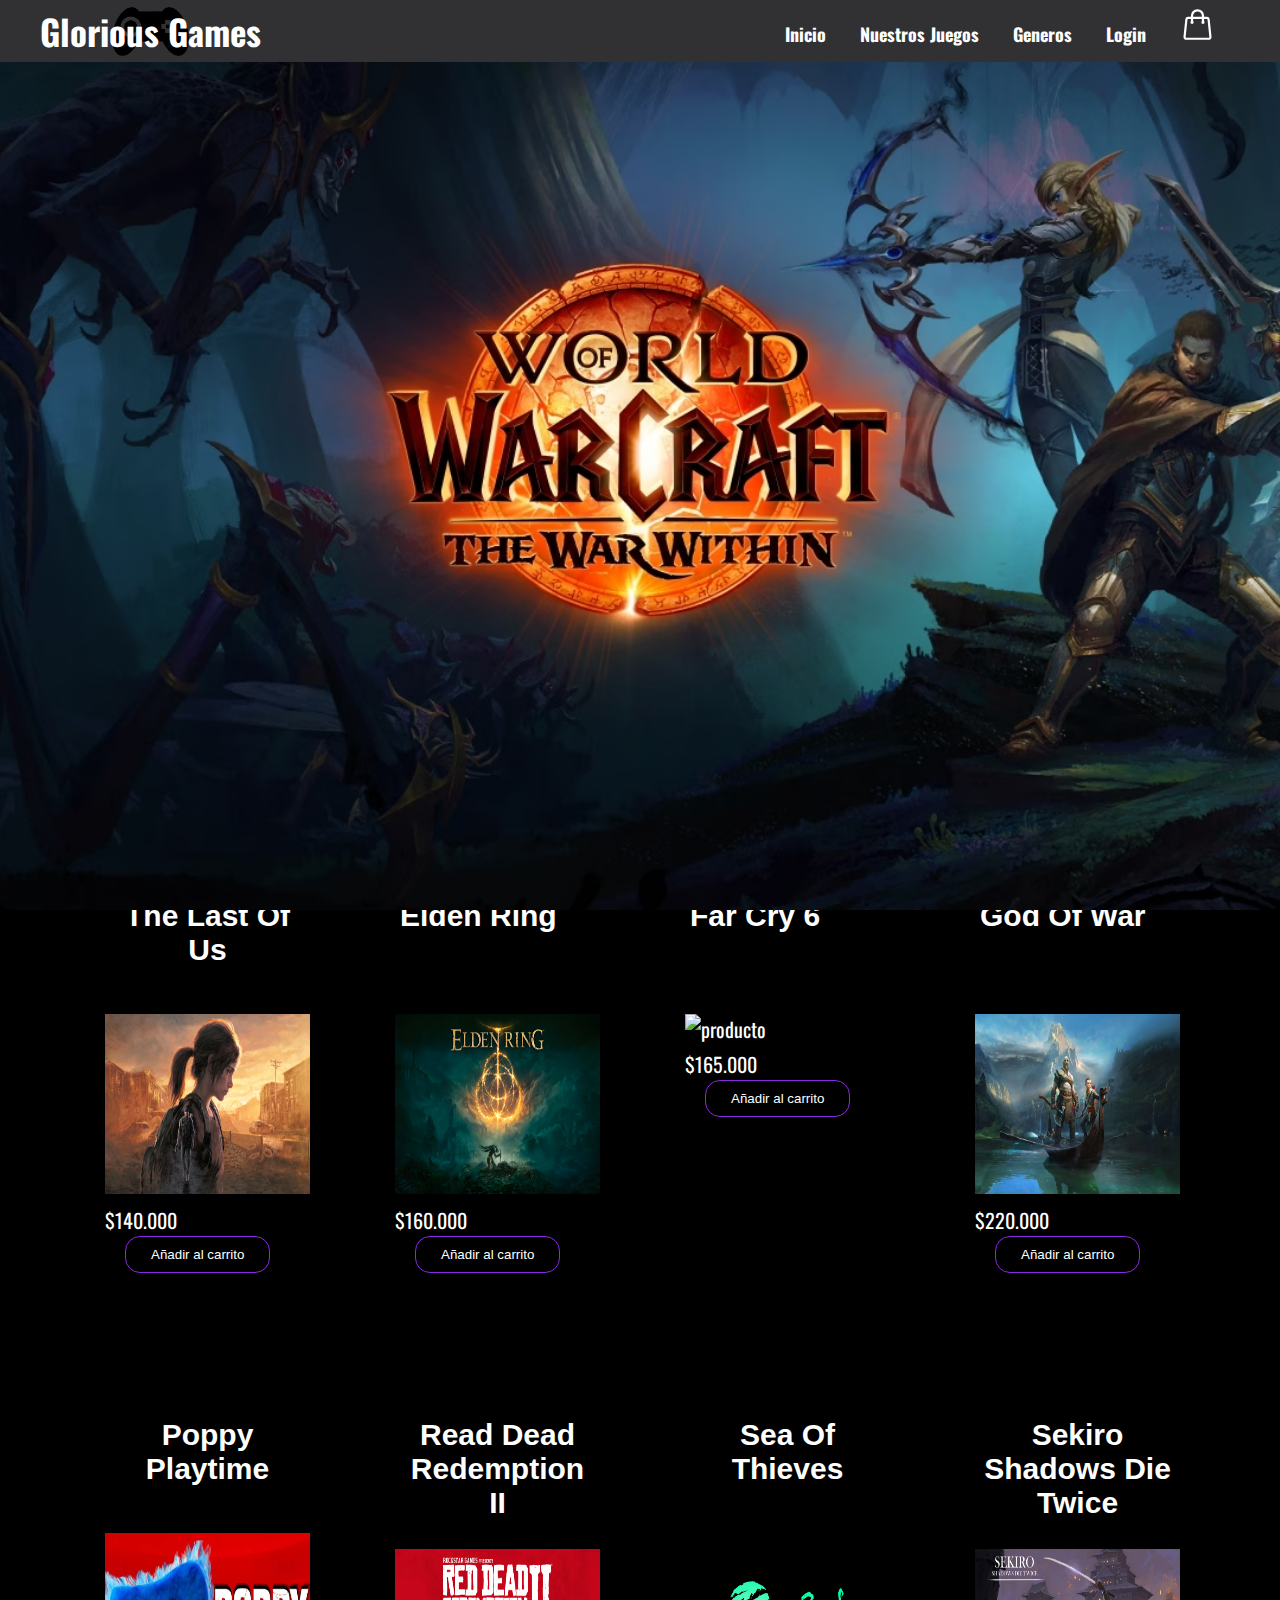
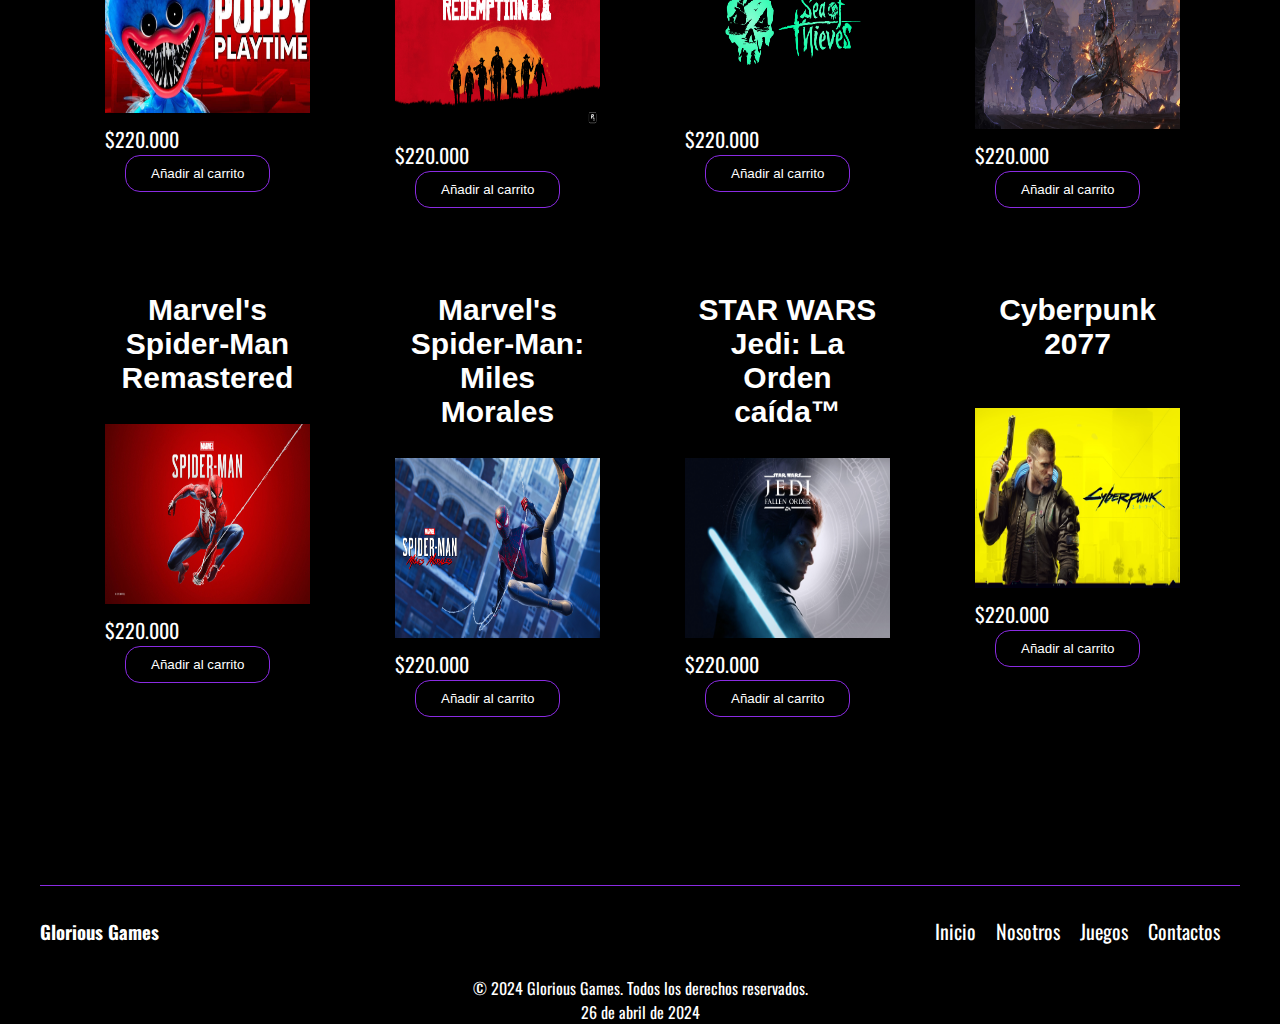
==== aventura.html @ 78b3a60c "catalogo por generos, cree los html para cada genero" ====
<!DOCTYPE html>
<html lang="es">
  <head>
    <meta charset="UTF-8" />
    <meta name="viewport" content="width=device-width, initial-scale=1.0" />
    <title>Glorius Games</title>
    <link rel="icon" href="/assets/Logo.png" type="image/x-icon" />
    <link rel="stylesheet" href="/css/stlye.css" />
    <link rel="stylesheet" href="/css/modalStyle.css" />
    <link rel="stylesheet" href="/css/carousel.css" />
  </head>
  <body>
    <header class="header">
      <div class="menu container-4">
        <a href="" class="logo" class="link">Glorious Games</a>
        <input type="checkbox" id="menu" />
        <label for="menu"
          ><img
            class="menu-hamburguesa"
            src="/assets/Menu Hamburguesa.png"
            alt=""
          />
        </label>
        <nav class="navbar">
          <ul>
            <li><a href="index.html#inicio">Inicio</a></li>
            <li class="lista-padre">
              <a href="#Nuestros-juegos">Nuestros Juegos</a>
              <ul class="lista-anidada">
                <li><a href="#ofertas">Ofertas</a></li>
                <li><a href="#juegosMasVendidos">Juegos mas vendidos</a></li>
              </ul>
            </li>
            <li class="lista-padre">
              <a href="#">Generos</a>
              <ul class="lista-anidada">
                <li><a href="shooters.html#shooters">Shooters</a></li>
                <li>
                  <a href="mundoAbierto.html#mundoabierto">Mundo Abierto</a>
                </li>
                <li><a href="horror.html#horror">Horror</a></li>
                <li><a href="peleas.html#peleas">Peleas</a></li>
                <li><a href="aventura.html#aventura">Aventura</a></li>
              </ul>
            </li>
            <li><a href="login.html" class="btn-1">Login</a></li>
            <!-- <li><a href="#"><img class="logo-carrito" src="/assets/Carrito de compras.png" alt=""></a></li> -->
            <li>
              <a href="#"
                ><svg
                  class="logo-carrito"
                  xmlns="http://www.w3.org/2000/svg"
                  fill="none"
                  viewBox="0 0 24 24"
                  stroke-width="1.5"
                  stroke="currentColor"
                  class="w-6 h-6"
                >
                  <path
                    stroke-linecap="round"
                    stroke-linejoin="round"
                    d="M15.75 10.5V6a3.75 3.75 0 1 0-7.5 0v4.5m11.356-1.993 1.263 12c.07.665-.45 1.243-1.119 1.243H4.25a1.125 1.125 0 0 1-1.12-1.243l1.264-12A1.125 1.125 0 0 1 5.513 7.5h12.974c.576 0 1.059.435 1.119 1.007ZM8.625 10.5a.375.375 0 1 1-.75 0 .375.375 0 0 1 .75 0Zm7.5 0a.375.375 0 1 1-.75 0 .375.375 0 0 1 .75 0Z"
                  />
                </svg>
              </a>
            </li>
          </ul>
        </nav>
      </div>
      <div class="header-content container"></div>
      <div class="slider-container">
        <div class="slider position"></div>
      </div>
    </header>
    <section id="Nuestros-juegos" class="games container-1">
      <h2 class="link" id="aventura">Aventura</h2>
      <hr />
      <div class="box-container-1">
        <div class="box-1">
          <div class="content">
            <div class="info-producto">
              <button class="open-modal" data-modal-id="modal2">
                The Last Of Us
              </button>

              <figure>
                <img
                  class="class-img"
                  src="/assets/The Last Of Us/the-last-of-us-part-1-remake-joel-ellie-4k-wallpaper-uhdpaper.com-319@1@h.jpg"
                  alt="producto"
                />
              </figure>

              <div class="container-modal" id="modal2">
                <div class="content-modal">
                  <h2>The Last Of Us</h2>
                  <video
                    class="video-frame"
                    src="/assets/The Last Of Us/tlou.mp4"
                    controls
                  ></video>
                  <p class="info-game">
                    Disfruta de la emotiva historia y los inolvidables
                    personajes de The Last of Us, ganador de más de 200 premios
                    de Juego del Año.
                  </p>
                  <div class="carousel">
                    <div class="carousel-images">
                      <img
                        src="/assets/World Of Warcraft/EpicEdition-thumbnail.avif"
                        alt="Image 1"
                        onclick="openFullscreen(this)"
                      />
                      <img
                        src="/assets/World Of Warcraft/Delves.avif"
                        alt="Image 2"
                        onclick="openFullscreen(this)"
                      />
                      <img
                        src="/assets/World Of Warcraft/HeroTalents.avif"
                        alt="Image 3"
                        onclick="openFullscreen(this)"
                      />
                      <img
                        src="/assets/World Of Warcraft/TheEarthen.avif"
                        alt="Image 4"
                        onclick="openFullscreen(this)"
                      />
                      <img
                        src="/assets/World Of Warcraft/Warbands.avif"
                        alt="Image 5"
                        onclick="openFullscreen(this)"
                      />
                    </div>
                  </div>

                  <div class="fullscreen-image">
                    <img src="" alt="Fullscreen Image" class="fullscreen-img" />
                  </div>

                  <div class="precio">
                    <p>$140.000</p>
                    <button class="boton-comprar">Añadir al carrito</button>
                  </div>
                  <div class="btn-cerrar">
                    <button class="close-modal">Volver</button>
                  </div>
                </div>
              </div>
              <p>$140.000</p>
              <button class="boton-comprar">Añadir al carrito</button>
              <br />
            </div>
          </div>
        </div>

        <div class="box-1">
          <div class="content">
            <div class="info-producto">
              <button class="open-modal" data-modal-id="modal6">
                Elden Ring
              </button>

              <figure>
                <img
                  class="class-img"
                  src="/assets/Elden Ring/Elden Ring.jpg"
                  alt="producto"
                />
              </figure>

              <div class="container-modal" id="modal6">
                <div class="content-modal">
                  <h2>Elden Ring</h2>
                  <video
                    class="video-frame"
                    src="/assets/The Last Of Us/tlou.mp4"
                    controls
                  ></video>
                  <p class="info-game">
                    EL NUEVO JUEGO DE ROL Y ACCIÓN DE AMBIENTACIÓN FANTÁSTICA.
                    Álzate, Sinluz, y que la gracia te guíe para abrazar el
                    poder del Círculo de Elden y encumbrarte como señor del
                    Círculo en las Tierras Intermedias.
                  </p>
                  <div class="carousel">
                    <div class="carousel-images">
                      <img
                        src="/assets/"
                        alt="Image 1"
                        onclick="openFullscreen(this)"
                      />
                      <img
                        src="/assets/"
                        alt="Image 2"
                        onclick="openFullscreen(this)"
                      />
                      <img
                        src="/assets/"
                        alt="Image 3"
                        onclick="openFullscreen(this)"
                      />
                      <img
                        src="/assets/"
                        alt="Image 4"
                        onclick="openFullscreen(this)"
                      />
                      <img
                        src="/assets/"
                        alt="Image 5"
                        onclick="openFullscreen(this)"
                      />
                    </div>
                  </div>

                  <div class="fullscreen-image">
                    <img src="" alt="Fullscreen Image" class="fullscreen-img" />
                  </div>

                  <div class="precio">
                    <p>$160.000</p>
                    <button class="boton-comprar">Añadir al carrito</button>
                  </div>
                  <div class="btn-cerrar">
                    <button class="close-modal">Volver</button>
                  </div>
                </div>
              </div>
              <p>$160.000</p>
              <button class="boton-comprar">Añadir al carrito</button>
              <br />
            </div>
          </div>
        </div>

        <div class="box-1">
          <div class="content">
            <div class="info-producto">
              <button class="open-modal" data-modal-id="modal8">
                Far Cry 6
              </button>

              <figure>
                <img
                  class="class-img"
                  src="/assets/Far Cry 6/Far Cry 6.jpg"
                  alt="producto"
                />
              </figure>

              <div class="container-modal" id="modal8">
                <div class="content-modal">
                  <h2>Far Cry 6</h2>
                  <video
                    class="video-frame"
                    src="/assets/The Last Of Us/tlou.mp4"
                    controls
                  ></video>
                  <p class="info-game">
                    Experimenta la adrenalina de una revolución guerrillera
                    moderna. Gracias a unos paisajes impresionantes, unos
                    tiroteos brutales y una gran variedad de experiencias de
                    juego, nunca ha habido mejor momento para unirte a la lucha.
                  </p>
                  <div class="carousel">
                    <div class="carousel-images">
                      <img
                        src="/assets/"
                        alt="Image 1"
                        onclick="openFullscreen(this)"
                      />
                      <img
                        src="/assets/"
                        alt="Image 2"
                        onclick="openFullscreen(this)"
                      />
                      <img
                        src="/assets/"
                        alt="Image 3"
                        onclick="openFullscreen(this)"
                      />
                      <img
                        src="/assets/"
                        alt="Image 4"
                        onclick="openFullscreen(this)"
                      />
                      <img
                        src="/assets/"
                        alt="Image 5"
                        onclick="openFullscreen(this)"
                      />
                    </div>
                  </div>

                  <div class="fullscreen-image">
                    <img src="" alt="Fullscreen Image" class="fullscreen-img" />
                  </div>

                  <div class="precio">
                    <p>$165.000</p>
                    <button class="boton-comprar">Añadir al carrito</button>
                  </div>
                  <div class="btn-cerrar">
                    <button class="close-modal">Volver</button>
                  </div>
                </div>
              </div>
              <p>$165.000</p>
              <button class="boton-comprar">Añadir al carrito</button>
              <br />
            </div>
          </div>
        </div>

        <div class="box-1">
          <div class="content">
            <div class="info-producto">
              <button class="open-modal" data-modal-id="modal18">
                God Of War
              </button>
              <figure>
                <img
                  class="class-img"
                  src="/assets/God Of War/God of war 4.jpg"
                  alt="producto"
                />
              </figure>
              <div class="container-modal" id="modal18">
                <div class="content-modal">
                  <h2>God Of War</h2>
                  <video
                    class="video-frame"
                    src="/assets/The Last Of Us/tlou.mp4"
                    controls
                  ></video>
                  <p class="info-game">
                    Kratos ha dejado atrás su venganza contra los dioses del
                    Olimpo y vive ahora como un hombre en los dominios de los
                    dioses y monstruos nórdicos. En este mundo cruel e
                    implacable debe luchar para sobrevivir… y enseñar a su hijo
                    a hacerlo también.
                  </p>
                  <div class="carousel">
                    <div class="carousel-images">
                      <img
                        src="/assets/"
                        alt="Image 1"
                        onclick="openFullscreen(this)"
                      />
                      <img
                        src="/assets/"
                        alt="Image 2"
                        onclick="openFullscreen(this)"
                      />
                      <img
                        src="/assets/"
                        alt="Image 3"
                        onclick="openFullscreen(this)"
                      />
                      <img
                        src="/assets/"
                        alt="Image 4"
                        onclick="openFullscreen(this)"
                      />
                      <img
                        src="/assets/"
                        alt="Image 5"
                        onclick="openFullscreen(this)"
                      />
                    </div>
                  </div>
                  <div class="fullscreen-image">
                    <img src="" alt="Fullscreen Image" class="fullscreen-img" />
                  </div>
                  <div class="precio">
                    <p>$220.000</p>
                    <button class="boton-comprar">Añadir al carrito</button>
                  </div>
                  <div class="btn-cerrar">
                    <button class="close-modal">Volver</button>
                  </div>
                </div>
              </div>
              <p>$220.000</p>
              <button class="boton-comprar">Añadir al carrito</button>
              <br />
            </div>
          </div>
        </div>

        <div class="box-1">
          <div class="content">
            <div class="info-producto">
              <button class="open-modal" data-modal-id="modal20">
                Poppy Playtime
              </button>
              <figure>
                <img
                  class="class-img"
                  src="/assets/PoppyPlayTime/poppy-playtime-background.jpg"
                  alt="producto"
                />
              </figure>
              <div class="container-modal" id="modal20">
                <div class="content-modal">
                  <h2>Poppy Playtime</h2>
                  <video
                    class="video-frame"
                    src="/assets/The Last Of Us/tlou.mp4"
                    controls
                  ></video>
                  <p class="info-game">
                    You must stay alive in this horror/puzzle adventure. Try to
                    survive the vengeful toys waiting for you in the abandoned
                    toy factory. Use your GrabPack to hack electrical circuits
                    or nab anything from afar. Explore the mysterious
                    facility... and don't get caught.
                  </p>
                  <div class="carousel">
                    <div class="carousel-images">
                      <img
                        src="/assets/"
                        alt="Image 1"
                        onclick="openFullscreen(this)"
                      />
                      <img
                        src="/assets/"
                        alt="Image 2"
                        onclick="openFullscreen(this)"
                      />
                      <img
                        src="/assets/"
                        alt="Image 3"
                        onclick="openFullscreen(this)"
                      />
                      <img
                        src="/assets/"
                        alt="Image 4"
                        onclick="openFullscreen(this)"
                      />
                      <img
                        src="/assets/"
                        alt="Image 5"
                        onclick="openFullscreen(this)"
                      />
                    </div>
                  </div>
                  <div class="fullscreen-image">
                    <img src="" alt="Fullscreen Image" class="fullscreen-img" />
                  </div>
                  <div class="precio">
                    <p>$220.000</p>
                    <button class="boton-comprar">Añadir al carrito</button>
                  </div>
                  <div class="btn-cerrar">
                    <button class="close-modal">Volver</button>
                  </div>
                </div>
              </div>
              <p>$220.000</p>
              <button class="boton-comprar">Añadir al carrito</button>
              <br />
            </div>
          </div>
        </div>

        <div class="box-1">
          <div class="content">
            <div class="info-producto">
              <button class="open-modal" data-modal-id="modal22">
                Read Dead Redemption II
              </button>
              <figure>
                <img
                  class="class-img"
                  src="/assets/Read Dead Redemption 2/Red dead redemtion 2.jpeg"
                  alt="producto"
                />
              </figure>
              <div class="container-modal" id="modal22">
                <div class="content-modal">
                  <h2>Read Dead Redemption II</h2>
                  <video
                    class="video-frame"
                    src="/assets/The Last Of Us/tlou.mp4"
                    controls
                  ></video>
                  <p class="info-game">
                    Con más de 175 premios al Juego del año y más de 250
                    valoraciones perfectas, Red Dead Redemption 2 es la épica
                    historia de Arthur Morgan y la banda de Van der Linde, que
                    huyen por toda América en el albor de una nueva era. También
                    incluye acceso al mundo multijugador compartido de Red Dead
                    Online.
                  </p>
                  <div class="carousel">
                    <div class="carousel-images">
                      <img
                        src="/assets/"
                        alt="Image 1"
                        onclick="openFullscreen(this)"
                      />
                      <img
                        src="/assets/"
                        alt="Image 2"
                        onclick="openFullscreen(this)"
                      />
                      <img
                        src="/assets/"
                        alt="Image 3"
                        onclick="openFullscreen(this)"
                      />
                      <img
                        src="/assets/"
                        alt="Image 4"
                        onclick="openFullscreen(this)"
                      />
                      <img
                        src="/assets/"
                        alt="Image 5"
                        onclick="openFullscreen(this)"
                      />
                    </div>
                  </div>
                  <div class="fullscreen-image">
                    <img src="" alt="Fullscreen Image" class="fullscreen-img" />
                  </div>
                  <div class="precio">
                    <p>$220.000</p>
                    <button class="boton-comprar">Añadir al carrito</button>
                  </div>
                  <div class="btn-cerrar">
                    <button class="close-modal">Volver</button>
                  </div>
                </div>
              </div>
              <p>$220.000</p>
              <button class="boton-comprar">Añadir al carrito</button>
              <br />
            </div>
          </div>
        </div>
        <div class="box-1">
          <div class="content">
            <div class="info-producto">
              <button class="open-modal" data-modal-id="modal23">
                Sea Of Thieves
              </button>
              <figure>
                <img
                  class="class-img"
                  src="/assets/Sea Of Thieves/Sea Of Thieves.jpg"
                  alt="producto"
                />
              </figure>
              <div class="container-modal" id="modal23">
                <div class="content-modal">
                  <h2>Sea Of Thieves</h2>
                  <video
                    class="video-frame"
                    src="/assets/The Last Of Us/tlou.mp4"
                    controls
                  ></video>
                  <p class="info-game">
                    Sea of Thieves es un exitoso juego de aventuras piratas que
                    ofrece la experiencia pirata por excelencia de saquear
                    tesoros perdidos, batallas intensas, vencer monstruos
                    marinos y más. Sumérgete en esta edición revisada del juego,
                    que incluye acceso a medios digitales de bonificación.
                  </p>
                  <div class="carousel">
                    <div class="carousel-images">
                      <img
                        src="/assets/"
                        alt="Image 1"
                        onclick="openFullscreen(this)"
                      />
                      <img
                        src="/assets/"
                        alt="Image 2"
                        onclick="openFullscreen(this)"
                      />
                      <img
                        src="/assets/"
                        alt="Image 3"
                        onclick="openFullscreen(this)"
                      />
                      <img
                        src="/assets/"
                        alt="Image 4"
                        onclick="openFullscreen(this)"
                      />
                      <img
                        src="/assets/"
                        alt="Image 5"
                        onclick="openFullscreen(this)"
                      />
                    </div>
                  </div>
                  <div class="fullscreen-image">
                    <img src="" alt="Fullscreen Image" class="fullscreen-img" />
                  </div>
                  <div class="precio">
                    <p>$220.000</p>
                    <button class="boton-comprar">Añadir al carrito</button>
                  </div>
                  <div class="btn-cerrar">
                    <button class="close-modal">Volver</button>
                  </div>
                </div>
              </div>
              <p>$220.000</p>
              <button class="boton-comprar">Añadir al carrito</button>
              <br />
            </div>
          </div>
        </div>
        <div class="box-1">
          <div class="content">
            <div class="info-producto">
              <button class="open-modal" data-modal-id="modal24">
                Sekiro Shadows Die Twice
              </button>
              <figure>
                <img
                  class="class-img"
                  src="/assets/Sekiro Shadows Die Twice/Sekiro Shadows Die Twice.jpg"
                  alt="producto"
                />
              </figure>
              <div class="container-modal" id="modal24">
                <div class="content-modal">
                  <h2>Sekiro Shadows Die Twice</h2>
                  <video
                    class="video-frame"
                    src="/assets/The Last Of Us/tlou.mp4"
                    controls
                  ></video>
                  <p class="info-game">
                    Juego del año - The Game Awards 2019 Mejor juego de acción
                    de 2019 - IGN Traza tu propio camino hacia la venganza en la
                    galardonada aventura de FromSoftware, creadores de
                    Bloodborne y la saga Dark Souls. Véngate. Restituye tu
                    honor. Mata con ingenio.
                  </p>
                  <div class="carousel">
                    <div class="carousel-images">
                      <img
                        src="/assets/"
                        alt="Image 1"
                        onclick="openFullscreen(this)"
                      />
                      <img
                        src="/assets/"
                        alt="Image 2"
                        onclick="openFullscreen(this)"
                      />
                      <img
                        src="/assets/"
                        alt="Image 3"
                        onclick="openFullscreen(this)"
                      />
                      <img
                        src="/assets/"
                        alt="Image 4"
                        onclick="openFullscreen(this)"
                      />
                      <img
                        src="/assets/"
                        alt="Image 5"
                        onclick="openFullscreen(this)"
                      />
                    </div>
                  </div>
                  <div class="fullscreen-image">
                    <img src="" alt="Fullscreen Image" class="fullscreen-img" />
                  </div>
                  <div class="precio">
                    <p>$220.000</p>
                    <button class="boton-comprar">Añadir al carrito</button>
                  </div>
                  <div class="btn-cerrar">
                    <button class="close-modal">Volver</button>
                  </div>
                </div>
              </div>
              <p>$220.000</p>
              <button class="boton-comprar">Añadir al carrito</button>
              <br />
            </div>
          </div>
        </div>
        <div class="box-1">
          <div class="content">
            <div class="info-producto">
              <button class="open-modal" data-modal-id="modal25">
                Marvel's Spider-Man Remastered
              </button>
              <figure>
                <img
                  class="class-img"
                  src="/assets/Spdierman Remastered/Spiderman 1.jpg"
                  alt="producto"
                />
              </figure>
              <div class="container-modal" id="modal25">
                <div class="content-modal">
                  <h2>Marvel's Spider-Man Remastered</h2>
                  <video
                    class="video-frame"
                    src="/assets/The Last Of Us/tlou.mp4"
                    controls
                  ></video>
                  <p class="info-game">
                    En Marvel's Spider-Man Remasterizado, la vida de Peter
                    Parker se topa con la de Spider-Man en una historia original
                    repleta de acción. Ponte en la piel de un Peter Parker
                    veterano que ha pulido sus habilidades en la lucha contra el
                    crimen y los villanos en la Nueva York de Marvel.
                  </p>
                  <div class="carousel">
                    <div class="carousel-images">
                      <img
                        src="/assets/"
                        alt="Image 1"
                        onclick="openFullscreen(this)"
                      />
                      <img
                        src="/assets/"
                        alt="Image 2"
                        onclick="openFullscreen(this)"
                      />
                      <img
                        src="/assets/"
                        alt="Image 3"
                        onclick="openFullscreen(this)"
                      />
                      <img
                        src="/assets/"
                        alt="Image 4"
                        onclick="openFullscreen(this)"
                      />
                      <img
                        src="/assets/"
                        alt="Image 5"
                        onclick="openFullscreen(this)"
                      />
                    </div>
                  </div>
                  <div class="fullscreen-image">
                    <img src="" alt="Fullscreen Image" class="fullscreen-img" />
                  </div>
                  <div class="precio">
                    <p>$220.000</p>
                    <button class="boton-comprar">Añadir al carrito</button>
                  </div>
                  <div class="btn-cerrar">
                    <button class="close-modal">Volver</button>
                  </div>
                </div>
              </div>
              <p>$220.000</p>
              <button class="boton-comprar">Añadir al carrito</button>
              <br />
            </div>
          </div>
        </div>
        <div class="box-1">
          <div class="content">
            <div class="info-producto">
              <button class="open-modal" data-modal-id="modal26">
                Marvel's Spider-Man: Miles Morales
              </button>
              <figure>
                <img
                  class="class-img"
                  src="/assets/Spiderman Miles Morales/Spiderman Miles Morales.png"
                  alt="producto"
                />
              </figure>
              <div class="container-modal" id="modal26">
                <div class="content-modal">
                  <h2>Marvel's Spider-Man: Miles Morales</h2>
                  <video
                    class="video-frame"
                    src="/assets/The Last Of Us/tlou.mp4"
                    controls
                  ></video>
                  <p class="info-game">
                    Tras lo ocurrido en Marvel’s Spider-Man Remasterizado, Miles
                    Morales se adapta a su nuevo barrio mientras sigue las
                    huellas de Peter Parker para convertirse en un nuevo
                    Spider-Man. Cuando la lucha de poderes amenaza con destruir
                    su hogar, Miles debe tomar el relevo de Spider-Man.
                  </p>
                  <div class="carousel">
                    <div class="carousel-images">
                      <img
                        src="/assets/"
                        alt="Image 1"
                        onclick="openFullscreen(this)"
                      />
                      <img
                        src="/assets/"
                        alt="Image 2"
                        onclick="openFullscreen(this)"
                      />
                      <img
                        src="/assets/"
                        alt="Image 3"
                        onclick="openFullscreen(this)"
                      />
                      <img
                        src="/assets/"
                        alt="Image 4"
                        onclick="openFullscreen(this)"
                      />
                      <img
                        src="/assets/"
                        alt="Image 5"
                        onclick="openFullscreen(this)"
                      />
                    </div>
                  </div>
                  <div class="fullscreen-image">
                    <img src="" alt="Fullscreen Image" class="fullscreen-img" />
                  </div>
                  <div class="precio">
                    <p>$220.000</p>
                    <button class="boton-comprar">Añadir al carrito</button>
                  </div>
                  <div class="btn-cerrar">
                    <button class="close-modal">Volver</button>
                  </div>
                </div>
              </div>
              <p>$220.000</p>
              <button class="boton-comprar">Añadir al carrito</button>
              <br />
            </div>
          </div>
        </div>
        <div class="box-1">
          <div class="content">
            <div class="info-producto">
              <button class="open-modal" data-modal-id="modal27">
                STAR WARS Jedi: La Orden caída™
              </button>
              <figure>
                <img
                  class="class-img"
                  src="/assets/Star Wars Jedi Fllen Order/Star Wars Jedi Fallen Order.jpg"
                  alt="producto"
                />
              </figure>
              <div class="container-modal" id="modal27">
                <div class="content-modal">
                  <h2>STAR WARS Jedi: La Orden caída™</h2>
                  <video
                    class="video-frame"
                    src="/assets/The Last Of Us/tlou.mp4"
                    controls
                  ></video>
                  <p class="info-game">
                    Una aventura de dimensiones galácticas te espera en STAR
                    WARS Jedi: Fallen Order, un juego de acción-aventura en
                    tercera persona de Respawn Entertainment. Un padawan
                    superviviente debe completar su entrenamiento, desarrollar
                    nuevas y poderosas habilidades con la Fuerza y dominar la
                    fuerza.
                  </p>
                  <div class="carousel">
                    <div class="carousel-images">
                      <img
                        src="/assets/"
                        alt="Image 1"
                        onclick="openFullscreen(this)"
                      />
                      <img
                        src="/assets/"
                        alt="Image 2"
                        onclick="openFullscreen(this)"
                      />
                      <img
                        src="/assets/"
                        alt="Image 3"
                        onclick="openFullscreen(this)"
                      />
                      <img
                        src="/assets/"
                        alt="Image 4"
                        onclick="openFullscreen(this)"
                      />
                      <img
                        src="/assets/"
                        alt="Image 5"
                        onclick="openFullscreen(this)"
                      />
                    </div>
                  </div>
                  <div class="fullscreen-image">
                    <img src="" alt="Fullscreen Image" class="fullscreen-img" />
                  </div>
                  <div class="precio">
                    <p>$220.000</p>
                    <button class="boton-comprar">Añadir al carrito</button>
                  </div>
                  <div class="btn-cerrar">
                    <button class="close-modal">Volver</button>
                  </div>
                </div>
              </div>
              <p>$220.000</p>
              <button class="boton-comprar">Añadir al carrito</button>
              <br />
            </div>
          </div>
        </div>
        <div class="box-1">
          <div class="content">
            <div class="info-producto">
              <button class="open-modal" data-modal-id="modal28">
                Cyberpunk 2077
              </button>
              <figure>
                <img
                  class="class-img"
                  src="/assets/Cyberpunk 2077/Cyberpunk 2077.jpg"
                  alt="producto"
                />
              </figure>
              <div class="container-modal" id="modal28">
                <div class="content-modal">
                  <h2>Cyberpunk 2077</h2>
                  <video
                    class="video-frame"
                    src="/assets/The Last Of Us/tlou.mp4"
                    controls
                  ></video>
                  <p class="info-game">
                    Cyberpunk 2077 es un RPG de aventura y acción de mundo
                    abierto ambientado en el futuro sombrío de Night City, una
                    peligrosa megalópolis obsesionada con el poder, el glamur y
                    las incesantes modificaciones corporales.
                  </p>
                  <div class="carousel">
                    <div class="carousel-images">
                      <img
                        src="/assets/"
                        alt="Image 1"
                        onclick="openFullscreen(this)"
                      />
                      <img
                        src="/assets/"
                        alt="Image 2"
                        onclick="openFullscreen(this)"
                      />
                      <img
                        src="/assets/"
                        alt="Image 3"
                        onclick="openFullscreen(this)"
                      />
                      <img
                        src="/assets/"
                        alt="Image 4"
                        onclick="openFullscreen(this)"
                      />
                      <img
                        src="/assets/"
                        alt="Image 5"
                        onclick="openFullscreen(this)"
                      />
                    </div>
                  </div>
                  <div class="fullscreen-image">
                    <img src="" alt="Fullscreen Image" class="fullscreen-img" />
                  </div>
                  <div class="precio">
                    <p>$220.000</p>
                    <button class="boton-comprar">Añadir al carrito</button>
                  </div>
                  <div class="btn-cerrar">
                    <button class="close-modal">Volver</button>
                  </div>
                </div>
              </div>
              <p>$220.000</p>
              <button class="boton-comprar">Añadir al carrito</button>
              <br />
            </div>
          </div>
        </div>
      </div>
    </section>
    <br />
    <br />
    <footer class="footer container">
      <h3>Glorious Games</h3>
      <ul>
        <li><a href="#">Inicio</a></li>
        <li><a href="#">Nosotros</a></li>
        <li><a href="#">Juegos</a></li>
        <li><a href="#">Contactos</a></li>
      </ul>
    </footer>
    <div class="derechosAutor">
      <p>&copy; 2024 Glorious Games. Todos los derechos reservados.</p>
      <p>26 de abril de 2024</p>
    </div>

    <script src="script.js"></script>
  </body>
</html>
---- css/stlye.css ----
@import url("https://fonts.googleapis.com/css2?family=Oswald:wght@200..700&display=swap");

* {
  margin: 0;
  padding: 0;
  box-sizing: border-box;
  text-decoration: none;
  list-style: none;
}

body {
  background-color: black;
  font-family: "Oswald", cursive;
  color: #ffffff;
}

.container {
  max-width: 1200px;
  margin: 0 auto;
  padding-left: 60px;
  padding-right: 60px;
}

.header-content {
  display: flex;
  width: 100%;
}


.menu {
  position: fixed; /* Fijar la posición */
  top: 0; /* Fijar en la parte superior */
  left: 0; /* Fijar en el lado izquierdo */
  width: 100%; /* Hacerlo ancho completo */
  display: flex;
  align-items: center;
  justify-content: space-between;
  padding-left: 40px;
  padding-right: 50px;
  padding-top: 5px;
  padding-bottom: 5px;
  font-weight: bold;
  background-color: rgb(49, 49, 51);
  z-index: 2;
}


.menu li {
  display: inline-block;
  padding-left: 15px;
  padding-right: 15px;
}

.menu .navbar ul li a {
  font-size: 18px;
  color: #ffffff;
  display: block;
  padding-top: 0px;
  padding-bottom: 9px;
  margin: 0px;
}

.menu .navbar ul li a:hover {
  color: blueviolet;
}

#menu {
  display: none;
}

.menu-icono {
  width: 25px;
}

.menu label {
  cursor: pointer;
  display: none;
}





.lista-anidada {
  display: none;
  position: absolute;  
  background-color: rgb(49, 49, 51);
  font-weight: bold;
  align-items: flex-start;
  flex-direction: column;
  margin-top: 0px;
  padding-top: 10px;
}



.lista-padre:hover .lista-anidada{
  display: flex;  

}

  



 .logo-carrito {
  height: 35px;
  width: 35x;
  color: white;

} 

.logo {
  font-size: 35px;
  color: white;
  background-image: url(/assets/Logo.png);
  background-size: 35%;
  background-position: center;
  background-repeat: no-repeat;

}


.class-img {
  width: 100%;
  height: 180px;
  margin-bottom: 5px;
  margin-top: 30px;
  margin-right: 40px;
  
  
}

.slider-container {
  position: relative; /* Agrega posicionamiento relativo al contenedor */
}


.position {
  position: absolute;
  top: 190px;
  left: 50%;
  transform: translate(-50%, -20%);
}

.slider {
  background-image: url("/assets/World\ Of\ Warcraft\ War\ Within.avif");
  background-size: cover; /* La imagen se ajustará para cubrir completamente el área */
  background-position: center; /* La imagen se centrará */
  height: 100vh;
  width: 100vw;
  border-radius: 10px;
  animation: animate 65s infinite;
  z-index: 1;
}

@keyframes animate {
  0% {
    background-image: url(/assets/World\ Of\ Warcraft\ War\ Within.avif);
    background-size: cover;
  } 
  10% {
    background-image: url(/assets/Spiderman\ 1.jpg);
    background-size: cover;
  }
  20% {
    background-image: url(/assets/Red\ dead\ redemtion\ 2.jpeg);
    background-size: cover;
  }
  30% {
    background-image: url(/assets/Cyberpunk\ 2077.jpg);
    background-size: cover;
  }
  40% {
    background-image: url(/assets/Minecraft.jpg);
    background-size: cover;
  }
  50% {
    background-image: url(/assets/God\ of\ war\ 4.jpg);
    background-size: cover;
  }
  60% {
    background-image: url(/assets/Call\ of\ Duty\ Modern\ Warfare\ II.jpg);
    background-size: cover;
  }
  70% {
    background-image: url(/assets/Far\ Cry\ 6.jpg);
    background-size: cover;
  }
  80% {
    background-image: url(/assets/Elden\ Ring.jpg);
    background-size: cover;
  }
  90% {
    background-image: url(/assets/Forza\ Horizon\ 5.jpg);
    background-size: cover;
  }
  100% {
    background-image: url(/assets/Injustice\ 2.jpg);
    background-size: cover;
  }
}


.games {
  padding: 50px 0 0 0;
  display: flex;
  flex-direction: column;
}

h2 {
  font-size: 35px;
  margin-bottom: 20px;
  margin-left: 20px;
}

hr {
  border: 1px solid blueviolet;
  width: 50%;
  margin-bottom: 10px;
  margin-left: 20px;
}

.container-1 {
  margin-top: 690px;
}

.container-1,
.container-2,
.container-3 {
  padding-left: 20px;
  padding-right: 20px;
}

.box-container-1,
.box-container-2,
.box-container-3 {
  display: grid;
  grid-template-columns: repeat(auto-fit, minmax(250px, 1fr));
  gap: 40px;
  padding-left: 10px;
  padding-right:10px;
  margin: 50px 50px;
}

.box-1,
.box-2,
.box-3 {
  border-radius: 5px;
  
}

.box-1:nth-child(1),
.box-1:nth-child(2),
.box-1:nth-child(3),
.box-1:nth-child(4),
.box-2:nth-child(1),
.box-2:nth-child(2),
.box-2:nth-child(3),
.box-2:nth-child(4),
.box-3:nth-child(1),
.box-3:nth-child(2),
.box-3:nth-child(3),
.box-3:nth-child(4) {
  display: inline-block;
  margin-bottom: 60px;
}

.boton-comprar {
  background-color: black;
  color: white;
  display: inline-block;
  margin-left: 20px;
  padding: 10px 25px;
  border-radius: 15px;
  border: 1px solid blueviolet;
  cursor: pointer;
  transition: 300ms;
}

.boton-comprar:hover {
  background-color: blueviolet;
}

.load-more {
  margin-top: 40px;
  display: inline-block;
  margin-right: 50px;
  padding: 10px 25px;
  border-radius: 15px;
  border: 1px solid blueviolet;
  background-color: black;
  color: white;
  font-size: 16px;
  cursor: pointer;
  align-self: flex-end;
}

.load-more:hover {
  background-color: blueviolet;
  color: white;
}


 img {
  width: 100%;
  margin-bottom: 15px;
}



.content {
  color: white;
  font-size: 20px;
  padding: 20px 20px;
  border-radius: 20px; 
}

.content:hover {
  box-shadow: 0 10px 5px rgba(222, 222, 228, 0.63);

}

.footer {
  display: flex;
  justify-content: space-between;
  align-items: center;
  padding: 30px 0;
  margin-top: 50px;
  border-top: 1px solid blueviolet;
  cursor: pointer;
}

.footer ul {
  display: flex;
}

.footer .footer-h3 {
  font-size: 50px;
}

.footer a {
  color: white;
  font-size: 20px;
  margin-right: 20px;
  display: block;
}

.footer a:hover {
  color: blueviolet;
}

.derechosAutor p {
  text-align: center;
}

@media (max-width: 991px) {
  .menu  {
    padding: 20px;
    margin-top: 0px;
    margin-bottom: 20px;
  }

 

  .menu label {
    display: initial;
  }

  .menu .navbar {
    position: absolute;
    top: 100%;
    left: 0;
    right: 0;
    display: none;
    background-color: #313133f8;  }

  .menu .navbar ul li {
    width: 100%;
  }
  
  .menu-hamburguesa {
    width: 35px;
    height: 35px;
    margin-top: 15px;
    transition: transform 0.3s ease;
  }

  .menu-hamburguesa.rotada {
    transform: rotate(90deg);
  }
  .btn-1 {
    display: none;
  }

  #menu:checked ~ .navbar {
    display: initial;
  }

  .footer {
    margin-top: 30px;
    padding: 30px;
    flex-direction: column;
    text-align: center;
  }

  .footer ul {
    margin-top: 15px;
    justify-content: center;
  }


  .container-1,
  .container-2,
  .container-3 {
    padding-left: 50px;
    padding-right: 80px;
  }

  .position {
    position: absolute;
    top: 235px;
  }
  .slider{
    background-size: contain;
    background-position: center;
    max-width: 480px;
    top: 210px;
    height: 520px;
  }

  .lista-anidada {
    display: none;
    position: absolute;  
    background-color: rgba(49, 49, 51, 0.479);
    font-weight: bold;
    align-items: flex-start;
    flex-direction: row;
    margin-top: 0px;
    padding-top: 0px;
    left: 140px;
    
  }
  
  
  
  .lista-padre:hover .lista-anidada{
    display: flex;  
  
  }


}

.info-producto {
  margin-left: 5px;

}
---- css/modalStyle.css ----
* {
    margin: 0;
    padding: 0;
    box-sizing: border-box;
    text-decoration: none;
    list-style: none;
}

.container-modal {
    display: none;
    position: fixed;
    background-color: rgba(36, 37, 37, 0.86);
    top: 0;
    left: 0;
    width: 100%;
    height: 100%;
    z-index: 3;
}

.content-modal {
    background-color: rgba(17, 17, 17, 0.945);
    margin: 50px 50px;
    padding: 25px;
    height: 540px;
    position: relative;
}

.info-game {
    position: absolute;
    top: 90px;
    max-width: 630px;
    right: 30px;
}

.precio {
    position: absolute;
    bottom: 90px;
    max-width: 660px;
    left: 580px;
    top: 325px;
}

.video-frame {
    width: 540px;
    height: 300px;
}

.btn-cerrar {
    position: absolute;
    bottom: 90px;
    max-width: 660px;
    right: 370px;
    top: 355px;
}
.close-modal{
    background-color: black;
    color: white;
    padding: 10px 25px;
    border-radius: 15px;
    border: 1px solid blueviolet;
    cursor: pointer;
    transition: 300ms;
}

.close-modal:hover {
    background-color: blueviolet;
}

.open-modal {
    font-size: 30px;
    background-color: black;
    padding: 5px;
    color:  white;
    border: none;
    font-weight: bold;
    max-height: 30px;
    cursor: pointer;
    margin-bottom: 60px;


}
---- css/carousel.css ----
* {
    margin: 0;
    padding: 0;
    box-sizing: border-box;
    text-decoration: none;
    list-style: none;
}
.carousel-images {
    display: flex;
    overflow-x: auto;
  }

  .carousel-images img {
    max-width: 100px;
    height: auto;
    margin-right: 10px;
    cursor: pointer; /* Cambiar el cursor al hacer clic */
  }

  /* Estilo para la imagen en pantalla completa */
  .fullscreen-image {
    display: none;
    position: fixed;
    top: 147px;
    right: 327px;
    width: 100%;
    height: 100%;
    z-index: 4; /* Asegura que la imagen esté por encima de otros elementos */
    text-align: center; /* Centra la imagen horizontalmente */
  }

  .fullscreen-image img {
    width: 540px;
    height: 300px;
    
  }
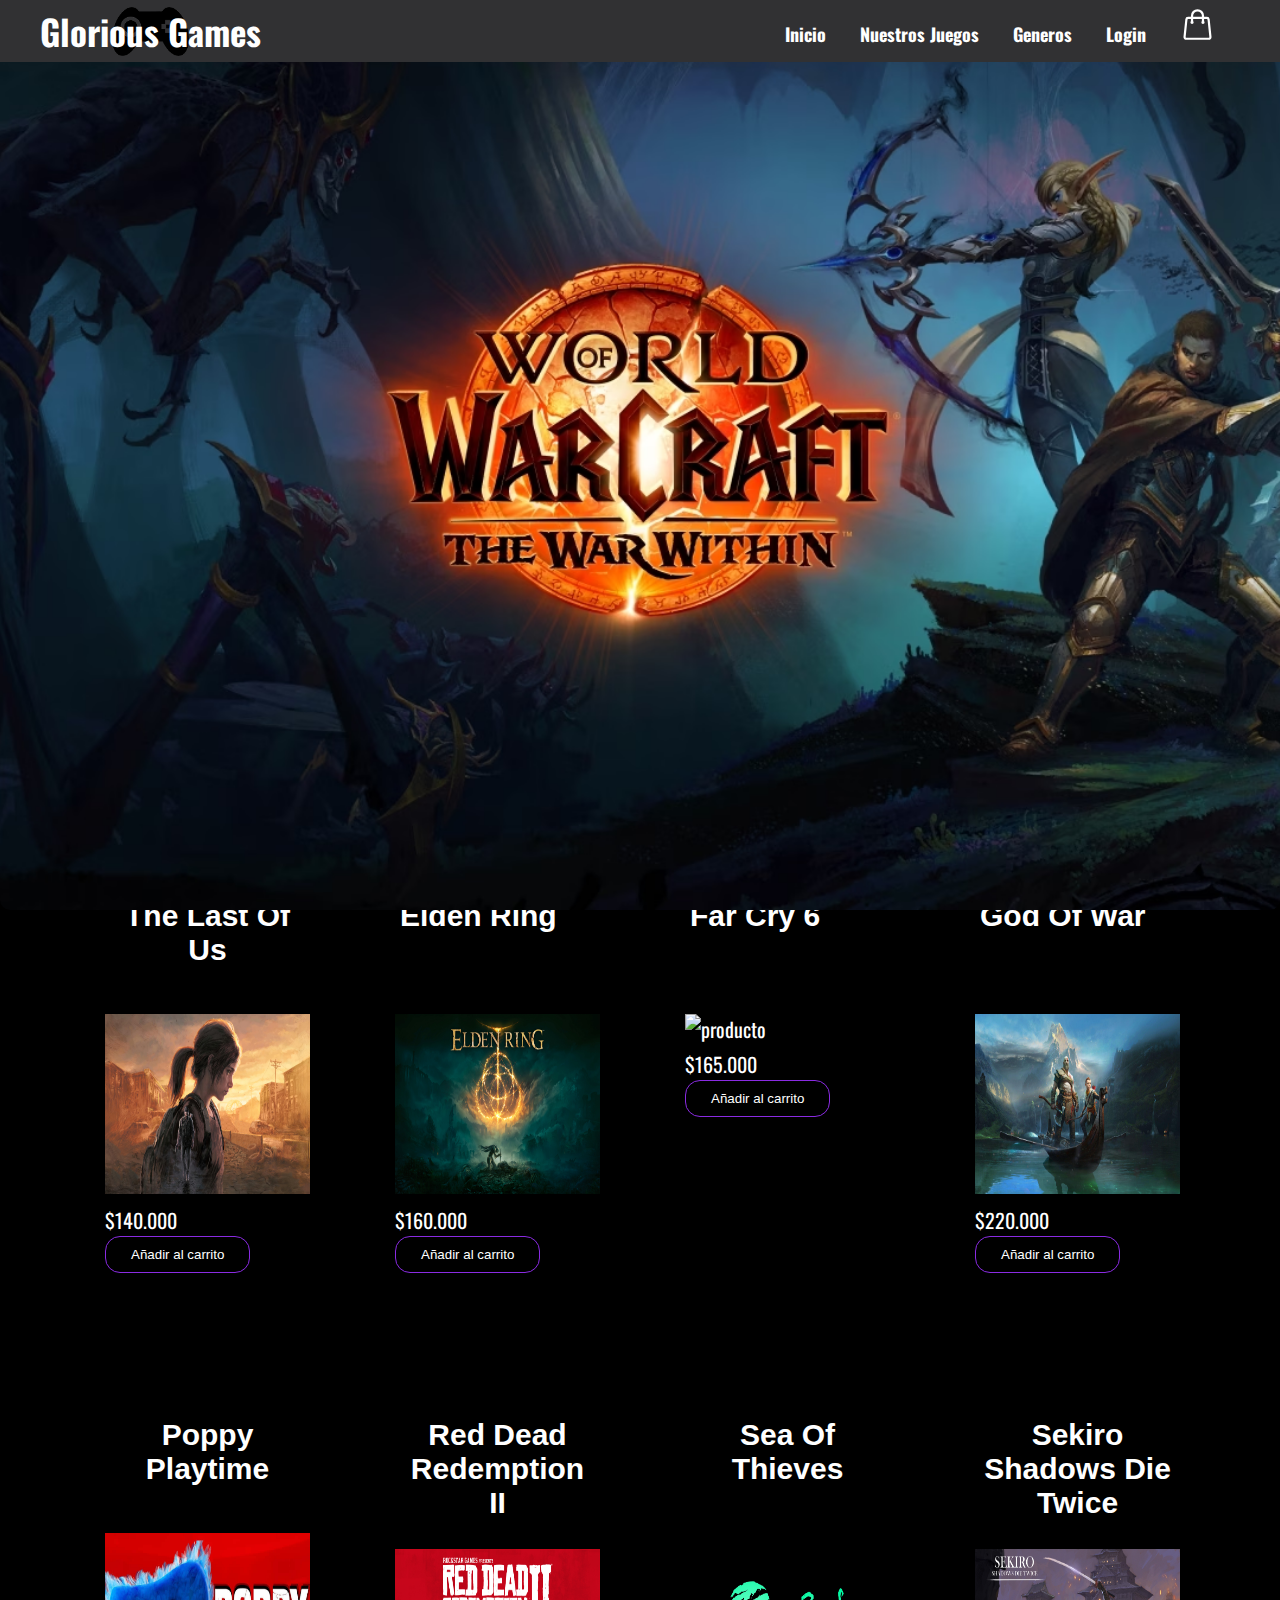
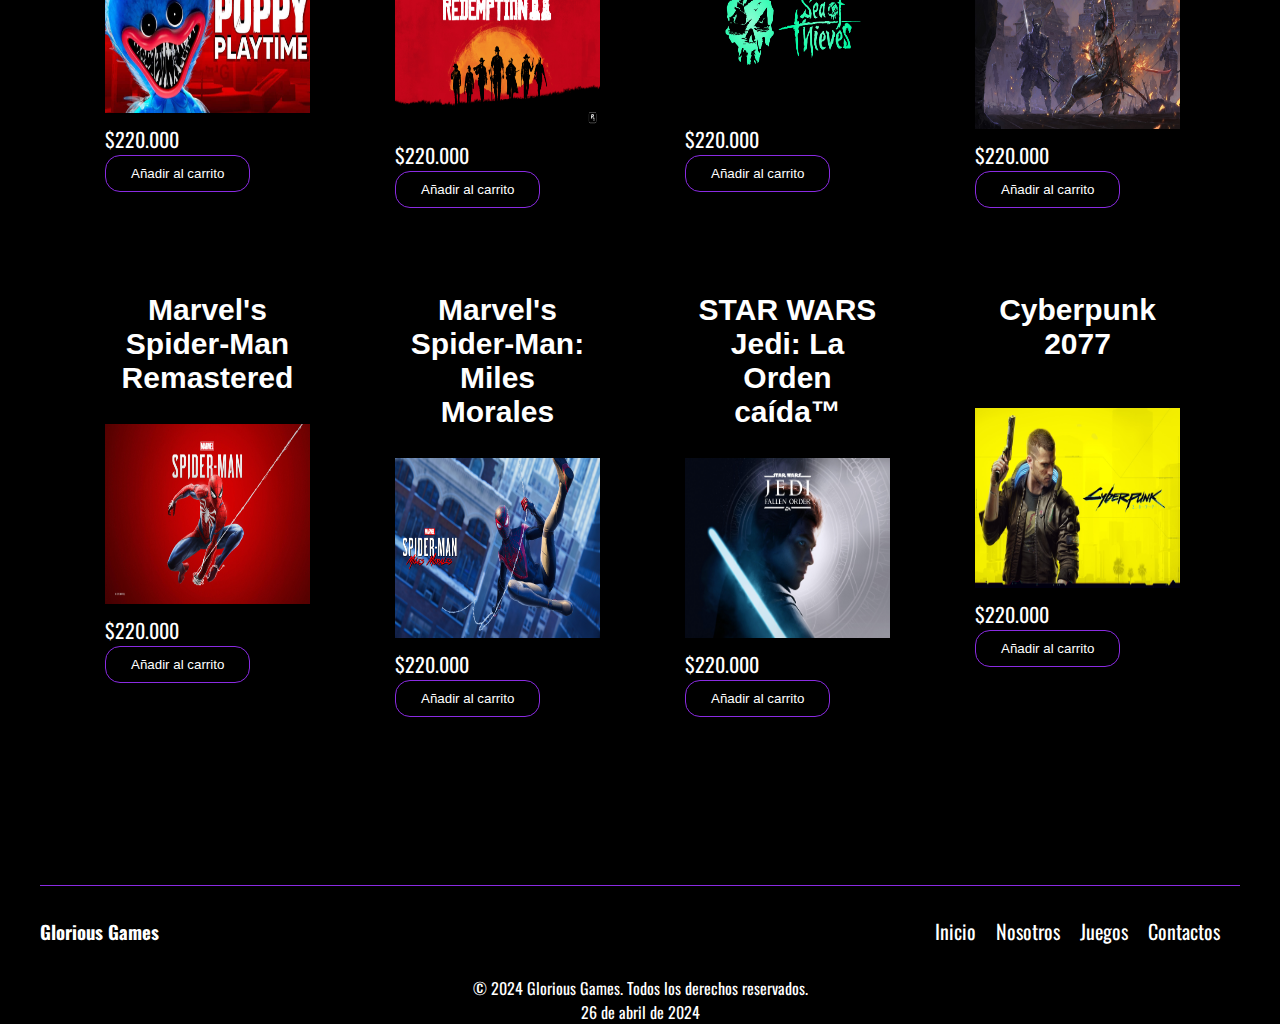
==== commit 74040318: "link fixed y videos de los modals" ====
--- a/aventura.html
+++ b/aventura.html
@@ -25,10 +25,10 @@
           <ul>
             <li><a href="index.html#inicio">Inicio</a></li>
             <li class="lista-padre">
-              <a href="#Nuestros-juegos">Nuestros Juegos</a>
+              <a href="index.html#Nuestros-juegos">Nuestros Juegos</a>
               <ul class="lista-anidada">
-                <li><a href="#ofertas">Ofertas</a></li>
-                <li><a href="#juegosMasVendidos">Juegos mas vendidos</a></li>
+                <li><a href="index.html#ofertas">Ofertas</a></li>
+                <li><a href="index.html#juegosMasVendidos">Juegos mas vendidos</a></li>
               </ul>
             </li>
             <li class="lista-padre">
@@ -107,27 +107,27 @@
                   <div class="carousel">
                     <div class="carousel-images">
                       <img
-                        src="/assets/World Of Warcraft/EpicEdition-thumbnail.avif"
-                        alt="Image 1"
-                        onclick="openFullscreen(this)"
-                      />
-                      <img
-                        src="/assets/World Of Warcraft/Delves.avif"
-                        alt="Image 2"
-                        onclick="openFullscreen(this)"
-                      />
-                      <img
-                        src="/assets/World Of Warcraft/HeroTalents.avif"
-                        alt="Image 3"
-                        onclick="openFullscreen(this)"
-                      />
-                      <img
-                        src="/assets/World Of Warcraft/TheEarthen.avif"
-                        alt="Image 4"
-                        onclick="openFullscreen(this)"
-                      />
-                      <img
-                        src="/assets/World Of Warcraft/Warbands.avif"
+                        src="/assets/The Last Of Us/ss_3ee73e4d741ba90d9bbabaae105c3e6d2e7941a3.600x338.jpg"
+                        alt="Image 1"
+                        onclick="openFullscreen(this)"
+                      />
+                      <img
+                        src="/assets/The Last Of Us/ss_56a85dbf963bda77e1f9e7aefebbed025f33e6f3.600x338.jpg"
+                        alt="Image 2"
+                        onclick="openFullscreen(this)"
+                      />
+                      <img
+                        src="/assets/The Last Of Us/ss_5d7cf9e0857d10924def80a1bb0ce8f5f8da1b02.600x338.jpg"
+                        alt="Image 3"
+                        onclick="openFullscreen(this)"
+                      />
+                      <img
+                        src="/assets/The Last Of Us/ss_e67d2ca76b0c8985a3615afb38c21e893df73272.600x338.jpg"
+                        alt="Image 4"
+                        onclick="openFullscreen(this)"
+                      />
+                      <img
+                        src="/assets/The Last Of Us/ss_ec1a71230d4fb477282fa7f25688af37b702ce49.600x338.jpg"
                         alt="Image 5"
                         onclick="openFullscreen(this)"
                       />
@@ -174,7 +174,7 @@
                   <h2>Elden Ring</h2>
                   <video
                     class="video-frame"
-                    src="/assets/The Last Of Us/tlou.mp4"
+                    src="/assets/Elden Ring/y2mate.com - ELDEN RING  TRÁILER DE LANZAMIENTO OFICIAL 4K_1080pFH.mp4"
                     controls
                   ></video>
                   <p class="info-game">
@@ -253,7 +253,7 @@
                   <h2>Far Cry 6</h2>
                   <video
                     class="video-frame"
-                    src="/assets/The Last Of Us/tlou.mp4"
+                    src="/assets/Far Cry 6/y2mate.com - Far Cry 6  Official Launch Trailer_1080p.mp4"
                     controls
                   ></video>
                   <p class="info-game">
@@ -330,7 +330,7 @@
                   <h2>God Of War</h2>
                   <video
                     class="video-frame"
-                    src="/assets/The Last Of Us/tlou.mp4"
+                    src="/assets/God Of War/God of War - Trailer de la historia en Español Latino _ PS4.mp4"
                     controls
                   ></video>
                   <p class="info-game">
@@ -406,7 +406,7 @@
                   <h2>Poppy Playtime</h2>
                   <video
                     class="video-frame"
-                    src="/assets/The Last Of Us/tlou.mp4"
+                    src="/assets/PoppyPlayTime/Poppy Playtime_ Chapter 1 - Official Game Trailer.mp4"
                     controls
                   ></video>
                   <p class="info-game">
@@ -468,7 +468,7 @@
           <div class="content">
             <div class="info-producto">
               <button class="open-modal" data-modal-id="modal22">
-                Read Dead Redemption II
+                Red Dead Redemption II
               </button>
               <figure>
                 <img
@@ -479,10 +479,10 @@
               </figure>
               <div class="container-modal" id="modal22">
                 <div class="content-modal">
-                  <h2>Read Dead Redemption II</h2>
-                  <video
-                    class="video-frame"
-                    src="/assets/The Last Of Us/tlou.mp4"
+                  <h2>Red Dead Redemption II</h2>
+                  <video
+                    class="video-frame"
+                    src="/assets/Read Dead Redemption 2/Red Dead Redemption 2_ Tráiler 2 Oficial.mp4"
                     controls
                   ></video>
                   <p class="info-game">
@@ -558,7 +558,7 @@
                   <h2>Sea Of Thieves</h2>
                   <video
                     class="video-frame"
-                    src="/assets/The Last Of Us/tlou.mp4"
+                    src="/assets/Sea Of Thieves/Official Sea of Thieves Gameplay Launch Trailer.mp4"
                     controls
                   ></video>
                   <p class="info-game">
@@ -633,7 +633,7 @@
                   <h2>Sekiro Shadows Die Twice</h2>
                   <video
                     class="video-frame"
-                    src="/assets/The Last Of Us/tlou.mp4"
+                    src="/assets/Sekiro Shadows Die Twice/Sekiro_ Shadows Die Twice – Story Trailer.mp4"
                     controls
                   ></video>
                   <p class="info-game">
@@ -708,7 +708,7 @@
                   <h2>Marvel's Spider-Man Remastered</h2>
                   <video
                     class="video-frame"
-                    src="/assets/The Last Of Us/tlou.mp4"
+                    src="/assets/Spdierman Remastered/y2mate.com - Marvels SpiderMan  Be Greater Extended Trailer  PS4_480p.mp4"
                     controls
                   ></video>
                   <p class="info-game">
@@ -783,7 +783,7 @@
                   <h2>Marvel's Spider-Man: Miles Morales</h2>
                   <video
                     class="video-frame"
-                    src="/assets/The Last Of Us/tlou.mp4"
+                    src="/assets/Spiderman Miles Morales/Marvel’s Spider-Man_ Miles Morales – Comercial de TV Be Yourself _ PlayStation.mp4"
                     controls
                   ></video>
                   <p class="info-game">
@@ -858,7 +858,7 @@
                   <h2>STAR WARS Jedi: La Orden caída™</h2>
                   <video
                     class="video-frame"
-                    src="/assets/The Last Of Us/tlou.mp4"
+                    src="/assets/Star Wars Jedi Fllen Order/Star Wars Jedi_ Fallen Order — Official Reveal Trailer.mp4"
                     controls
                   ></video>
                   <p class="info-game">
@@ -934,7 +934,7 @@
                   <h2>Cyberpunk 2077</h2>
                   <video
                     class="video-frame"
-                    src="/assets/The Last Of Us/tlou.mp4"
+                    src="/assets/Cyberpunk 2077/Cyberpunk 2077 - Bienvenido a Night City - Gameplay Tráiler PS4 en ESPAÑOL _ PlayStation España.mp4"
                     controls
                   ></video>
                   <p class="info-game">
--- a/css/stlye.css
+++ b/css/stlye.css
@@ -25,7 +25,6 @@
   display: flex;
   width: 100%;
 }
-
 
 .menu {
   position: fixed; /* Fijar la posición */
@@ -44,7 +43,6 @@
   z-index: 2;
 }
 
-
 .menu li {
   display: inline-block;
   padding-left: 15px;
@@ -77,13 +75,9 @@
   display: none;
 }
 
-
-
-
-
 .lista-anidada {
   display: none;
-  position: absolute;  
+  position: absolute;
   background-color: rgb(49, 49, 51);
   font-weight: bold;
   align-items: flex-start;
@@ -92,23 +86,14 @@
   padding-top: 10px;
 }
 
-
-
-.lista-padre:hover .lista-anidada{
-  display: flex;  
-
-}
-
-  
-
-
-
- .logo-carrito {
+.lista-padre:hover .lista-anidada {
+  display: flex;
+}
+.logo-carrito {
   height: 35px;
   width: 35x;
   color: white;
-
-} 
+}
 
 .logo {
   font-size: 35px;
@@ -117,9 +102,7 @@
   background-size: 35%;
   background-position: center;
   background-repeat: no-repeat;
-
-}
-
+}
 
 .class-img {
   width: 100%;
@@ -127,14 +110,11 @@
   margin-bottom: 5px;
   margin-top: 30px;
   margin-right: 40px;
-  
-  
 }
 
 .slider-container {
   position: relative; /* Agrega posicionamiento relativo al contenedor */
 }
-
 
 .position {
   position: absolute;
@@ -158,7 +138,7 @@
   0% {
     background-image: url(/assets/World\ Of\ Warcraft\ War\ Within.avif);
     background-size: cover;
-  } 
+  }
   10% {
     background-image: url(/assets/Spiderman\ 1.jpg);
     background-size: cover;
@@ -200,7 +180,6 @@
     background-size: cover;
   }
 }
-
 
 .games {
   padding: 50px 0 0 0;
@@ -239,7 +218,7 @@
   grid-template-columns: repeat(auto-fit, minmax(250px, 1fr));
   gap: 40px;
   padding-left: 10px;
-  padding-right:10px;
+  padding-right: 10px;
   margin: 50px 50px;
 }
 
@@ -247,7 +226,6 @@
 .box-2,
 .box-3 {
   border-radius: 5px;
-  
 }
 
 .box-1:nth-child(1),
@@ -270,7 +248,7 @@
   background-color: black;
   color: white;
   display: inline-block;
-  margin-left: 20px;
+  margin-left: 0px;
   padding: 10px 25px;
   border-radius: 15px;
   border: 1px solid blueviolet;
@@ -301,24 +279,20 @@
   color: white;
 }
 
-
- img {
+img {
   width: 100%;
   margin-bottom: 15px;
 }
 
-
-
 .content {
   color: white;
   font-size: 20px;
   padding: 20px 20px;
-  border-radius: 20px; 
+  border-radius: 20px;
 }
 
 .content:hover {
   box-shadow: 0 10px 5px rgba(222, 222, 228, 0.63);
-
 }
 
 .footer {
@@ -355,13 +329,11 @@
 }
 
 @media (max-width: 991px) {
-  .menu  {
+  .menu {
     padding: 20px;
     margin-top: 0px;
     margin-bottom: 20px;
   }
-
- 
 
   .menu label {
     display: initial;
@@ -373,12 +345,13 @@
     left: 0;
     right: 0;
     display: none;
-    background-color: #313133f8;  }
+    background-color: #313133f8;
+  }
 
   .menu .navbar ul li {
     width: 100%;
   }
-  
+
   .menu-hamburguesa {
     width: 35px;
     height: 35px;
@@ -409,7 +382,6 @@
     justify-content: center;
   }
 
-
   .container-1,
   .container-2,
   .container-3 {
@@ -421,7 +393,7 @@
     position: absolute;
     top: 235px;
   }
-  .slider{
+  .slider {
     background-size: contain;
     background-position: center;
     max-width: 480px;
@@ -431,7 +403,7 @@
 
   .lista-anidada {
     display: none;
-    position: absolute;  
+    position: absolute;
     background-color: rgba(49, 49, 51, 0.479);
     font-weight: bold;
     align-items: flex-start;
@@ -439,21 +411,13 @@
     margin-top: 0px;
     padding-top: 0px;
     left: 140px;
-    
-  }
-  
-  
-  
-  .lista-padre:hover .lista-anidada{
-    display: flex;  
-  
-  }
-
-
+  }
+
+  .lista-padre:hover .lista-anidada {
+    display: flex;
+  }
 }
 
 .info-producto {
   margin-left: 5px;
-
-}
-
+}
